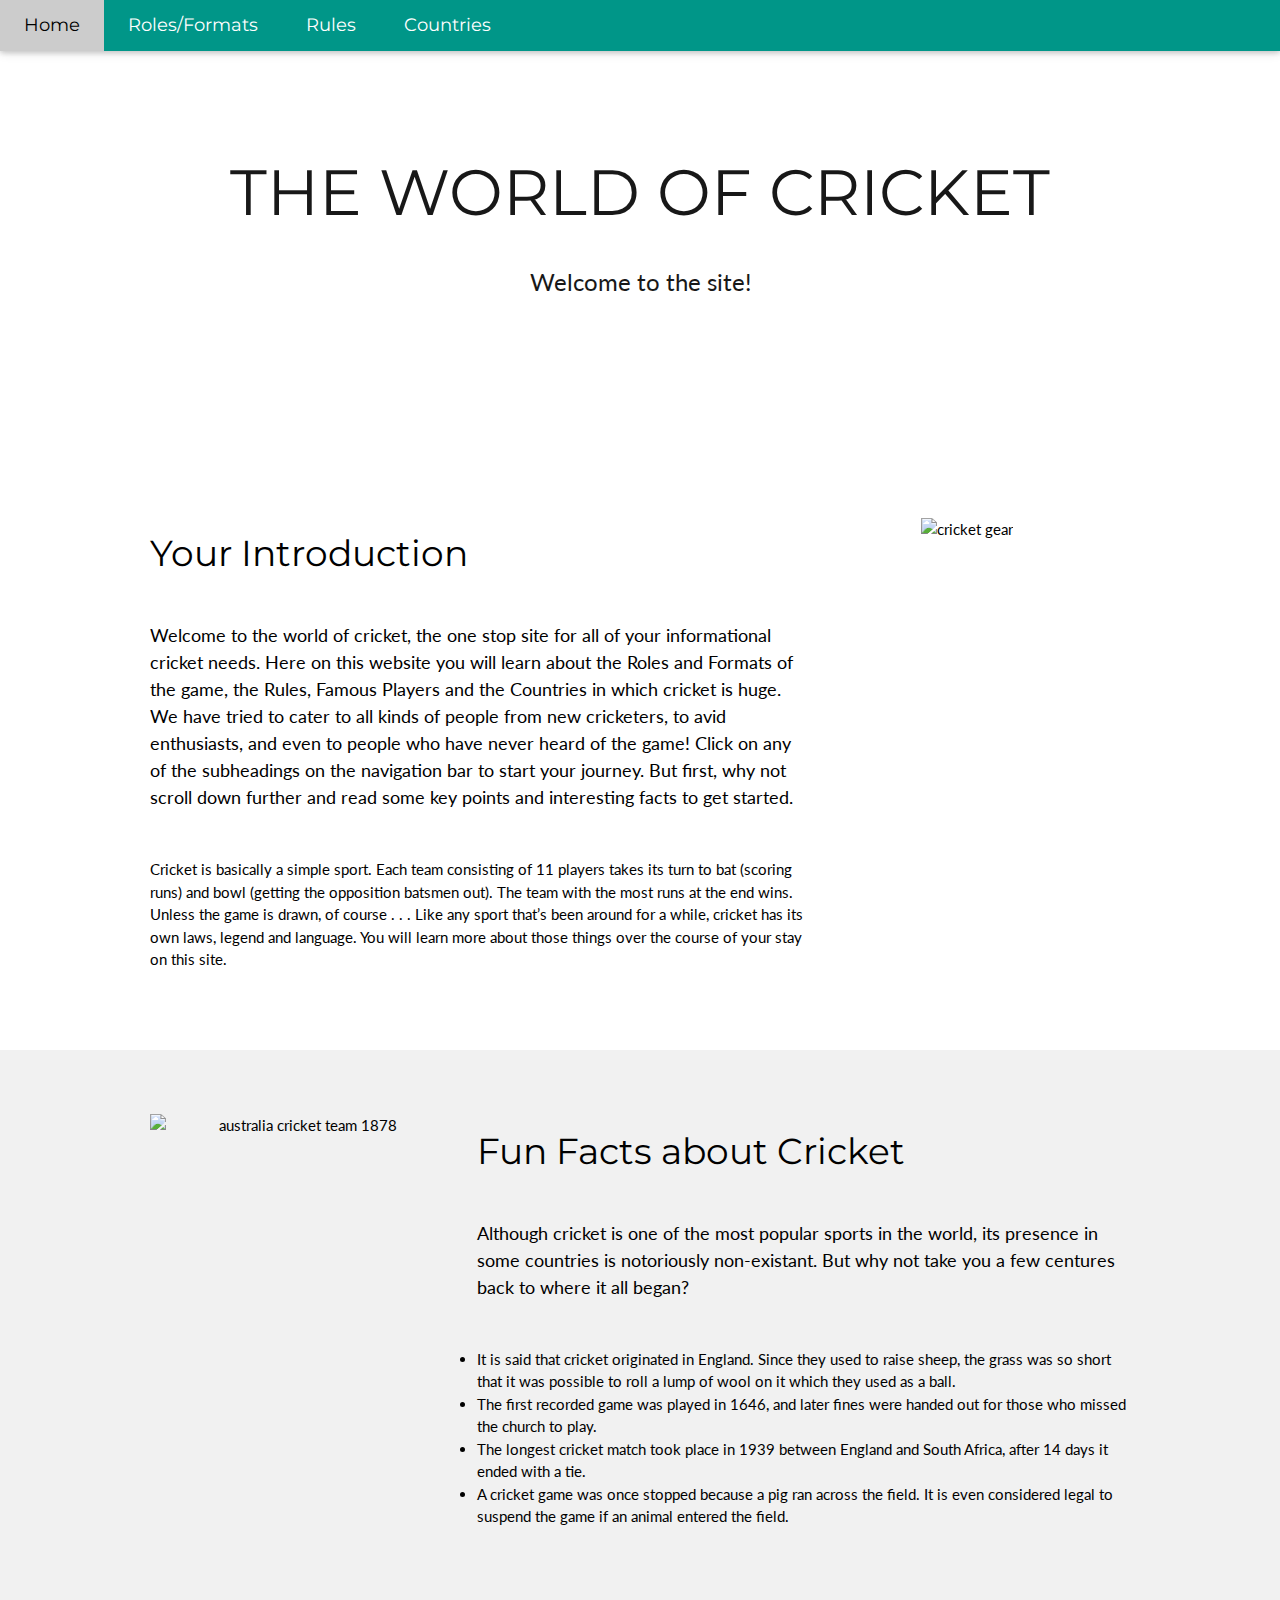
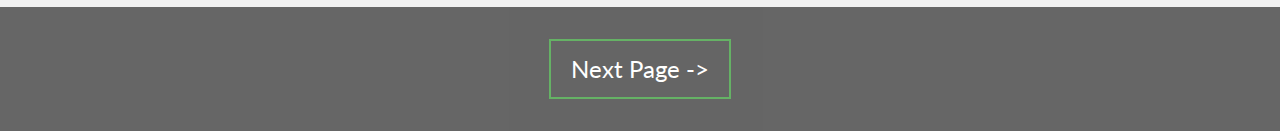
==== index.html @ 3e97fbc5 "8.1 small screen navbar working" ====
<!DOCTYPE html>
<html lang="en">
<title>The World of Cricket - Home</title>
<meta charset="UTF-8">
<meta name="viewport" content="width=device-width, initial-scale=1">
<link rel="stylesheet" href="https://www.w3schools.com/w3css/4/w3.css">
<link rel="stylesheet" href="https://fonts.googleapis.com/css?family=Lato">
<link rel="stylesheet" href="https://fonts.googleapis.com/css?family=Montserrat">
<link rel="stylesheet" href="https://cdnjs.cloudflare.com/ajax/libs/font-awesome/4.7.0/css/font-awesome.min.css">
<style>
body,h1,h2,h3,h4,h5,h6 {font-family: "Lato", sans-serif}
.w3-bar,h1,button {font-family: "Montserrat", sans-serif}
a {text-decoration: none;   background-color: black; color: white; border: 2px solid green; padding: 10px 20px; text-align: center; text-decoration: none; display: inline-block;
}
header {background-image: url(https://upload.wikimedia.org/wikipedia/commons/3/3e/Cricket_picture.jpg); background-repeat:no-repeat; background-position:center; background-size:cover; max-width: 100%; height: auto; opacity: 0.9;
    
    }
</style>
<body>

<!-- Navbar -->
<div class="w3-top">
  <div class="w3-bar w3-teal w3-card w3-left-align w3-large">
    <a class="w3-bar-item w3-button w3-hide-medium w3-hide-large w3-right w3-padding-large w3-hover-white w3-large w3-teal" href="javascript:void(0);" onclick="myFunction()" title="Toggle Navigation Menu"><i class="fa fa-bars"></i></a>
    <a href="index.html" class="w3-bar-item w3-button w3-padding-large w3-white">Home</a>
    <a href="page2.html" class="w3-bar-item w3-button w3-hide-small w3-padding-large w3-hover-white">Roles/Formats</a>
    <a href="page3.html" class="w3-bar-item w3-button w3-hide-small w3-padding-large w3-hover-white">Rules</a>
    <a href="page5.html" class="w3-bar-item w3-button w3-hide-small w3-padding-large w3-hover-white">Countries</a>
  </div>

  <!-- Navbar on small screens -->
  <div id="navDemo" class="w3-bar-block w3-white w3-hide w3-hide-large w3-hide-medium w3-large">
    <a href="page2.html" class="w3-bar-item w3-button w3-padding-large">Roles/Formats</a>
    <a href="page3.html" class="w3-bar-item w3-button w3-padding-large">Rules</a>
    <a href="page5.html" class="w3-bar-item w3-button w3-padding-large">Countries</a>
  </div>
</div>

<!-- Header -->
<header class="w3-container w3-center" style="padding:128px 16px">
  <h1 class="w3-margin w3-jumbo">THE WORLD OF CRICKET</h1>
  <p class="w3-xlarge">Welcome to the site!</p>
</header>

<!-- First Grid -->
<div class="w3-row-padding w3-padding-64 w3-container">
  <div class="w3-content">
    <div class="w3-twothird">
      <h1>Your Introduction</h1>
      <h5 class="w3-padding-32">Welcome to the world of cricket, the one stop site for all of your informational cricket needs. Here on this website you will learn about the Roles and Formats of the game, the Rules, Famous Players and the Countries in which cricket is huge. We have tried to cater to all kinds of people from new cricketers, to avid enthusiasts, and even to people who have never heard of the game! Click on any of the subheadings on the navigation bar to start your journey. But first, why not scroll down further and read some key points and interesting facts to get started.</h5>

      <p class="w3-text-black">Cricket is basically a simple sport. Each team consisting of 11 players takes its turn to bat (scoring runs) and bowl (getting the opposition batsmen out). The team with the most runs at the end wins. Unless the game is drawn, of course . . . Like any sport that’s been around for a while, cricket has its own laws, legend and language. You will learn more about those things over the course of your stay on this site.</p>
    </div>

    <div class="w3-third w3-center">
      <img src="http://3.bp.blogspot.com/_sA_hdLZwb6w/RX0hBMF74aI/AAAAAAAAACo/v4LbACdPpus/s400/cricket.gif" alt="cricket gear">
    </div>
  </div>
</div>

<!-- Second Grid -->
<div class="w3-row-padding w3-light-grey w3-padding-64 w3-container">
  <div class="w3-content">
    <div class="w3-third w3-center">
      <img src="https://upload.wikimedia.org/wikipedia/commons/b/bc/Australia_cricket_team_1878.jpg" alt="australia cricket team 1878" height="400px" align="left" width="300px">
    </div>

    <div class="w3-twothird">
      <h1>Fun Facts about Cricket</h1>
      <h5 class="w3-padding-32">Although cricket is one of the most popular sports in the world, its presence in some countries is notoriously non-existant. But why not take you a few centures back to where it all began?</h5>

      <p class="w3-text-black"><li>It is said that cricket originated in England. Since they used to raise sheep, the grass was so short that it was possible to roll a lump of wool on it which they used as a ball.</li>
      <li>The first recorded game was played in 1646, and later fines were handed out for those who missed the church to play.</li><li>The longest cricket match took place in 1939 between England and South Africa, after 14 days it ended with a tie.</li>
      <li>A cricket game was once stopped because a pig ran across the field. It is even considered legal to suspend the game if an animal entered the field.</li>
      </p>
    </div>
  </div>
</div>

<div class="w3-container w3-black w3-center w3-opacity w3-padding-16">
    <a href="page2.html" class="w3-margin w3-xlarge">Next Page -></a>
</div>

<script>
// Used to toggle the menu on small screens when clicking on the menu button
function myFunction() {
  var x = document.getElementById("navDemo");
  if (x.className.indexOf("w3-show") == -1) {
    x.className += " w3-show";
  } else { 
    x.className = x.className.replace(" w3-show", "");
  }
}
</script>

</body>
</html>
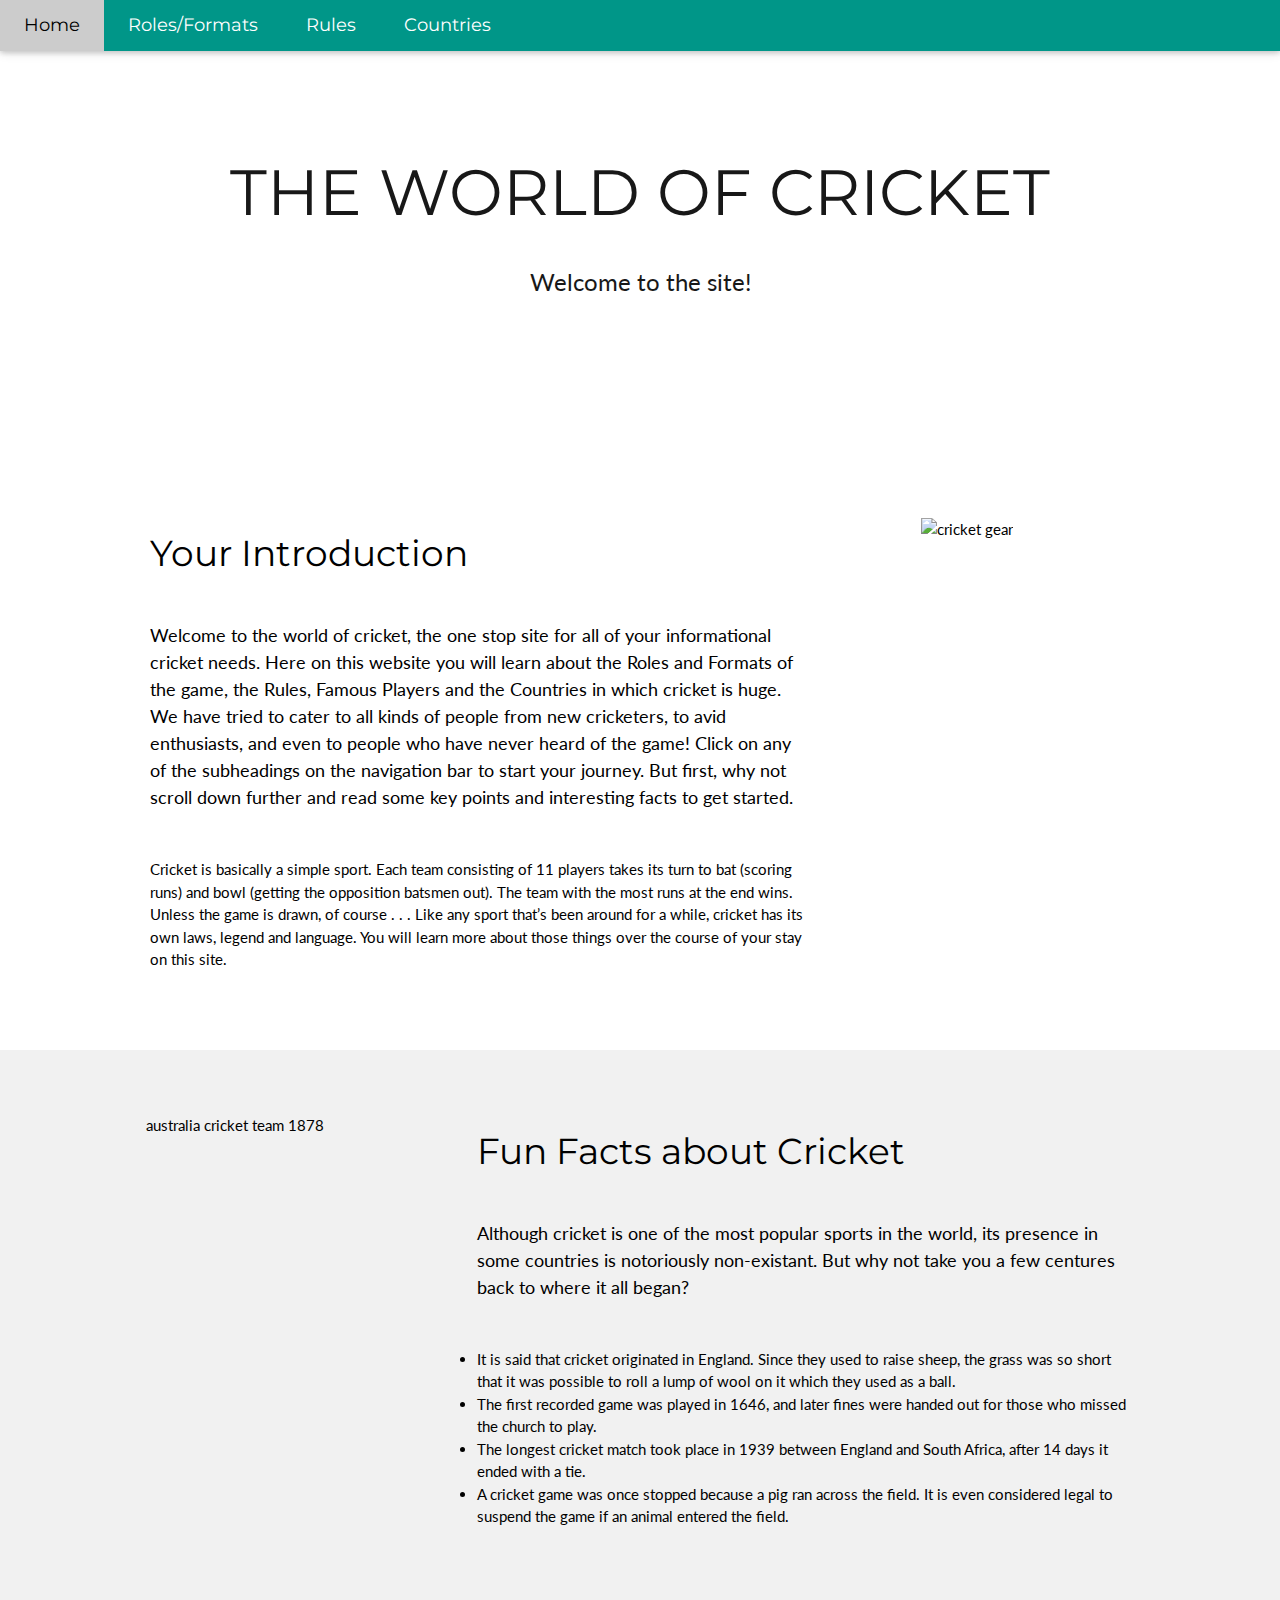
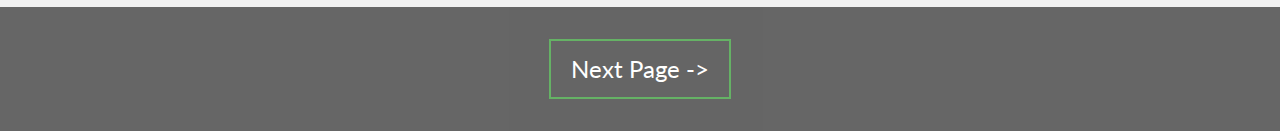
==== commit 49159153: "9.1.1 changed image width" ====
--- a/index.html
+++ b/index.html
@@ -62,7 +62,7 @@
 <div class="w3-row-padding w3-light-grey w3-padding-64 w3-container">
   <div class="w3-content">
     <div class="w3-third w3-center">
-      <img src="https://upload.wikimedia.org/wikipedia/commons/b/bc/Australia_cricket_team_1878.jpg" alt="australia cricket team 1878" height="400px" align="left" width="300px">
+      <img src="https://upload.wikimedia.org/wikipedia/commons/b/bc/Australia_cricket_team_1878.jpg" alt="australia cricket team 1878" height="400px" align="right" width="500px">
     </div>
 
     <div class="w3-twothird">
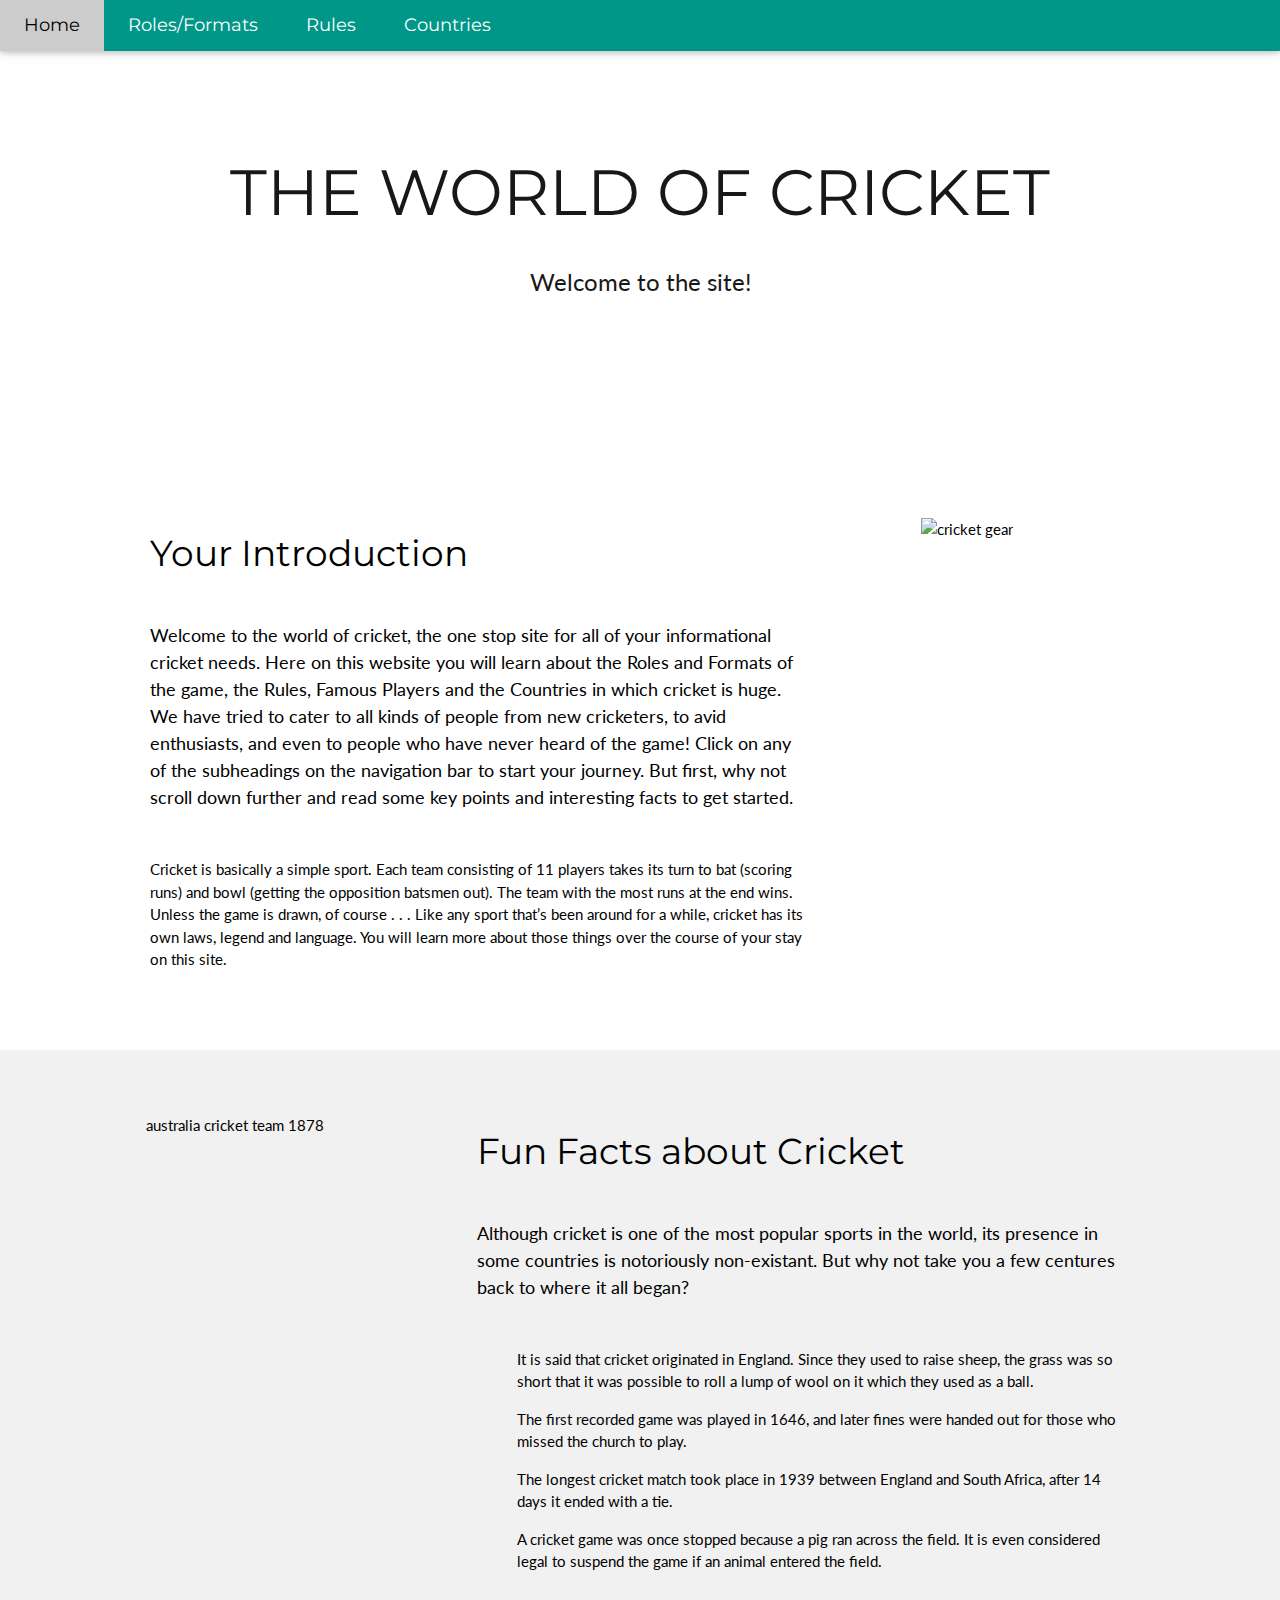
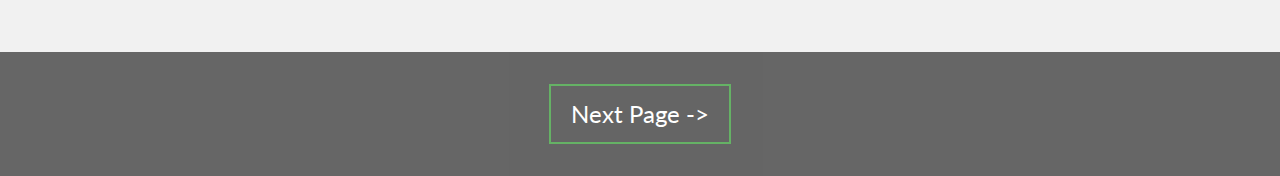
==== commit 7e488dcb: "9.1.2 validated using w3" ====
--- a/index.html
+++ b/index.html
@@ -62,17 +62,17 @@
 <div class="w3-row-padding w3-light-grey w3-padding-64 w3-container">
   <div class="w3-content">
     <div class="w3-third w3-center">
-      <img src="https://upload.wikimedia.org/wikipedia/commons/b/bc/Australia_cricket_team_1878.jpg" alt="australia cricket team 1878" height="400px" align="right" width="500px">
+      <img src="https://upload.wikimedia.org/wikipedia/commons/b/bc/Australia_cricket_team_1878.jpg" alt="australia cricket team 1878" height="400" align="right" width="500">
     </div>
 
     <div class="w3-twothird">
       <h1>Fun Facts about Cricket</h1>
       <h5 class="w3-padding-32">Although cricket is one of the most popular sports in the world, its presence in some countries is notoriously non-existant. But why not take you a few centures back to where it all began?</h5>
 
-      <p class="w3-text-black"><li>It is said that cricket originated in England. Since they used to raise sheep, the grass was so short that it was possible to roll a lump of wool on it which they used as a ball.</li>
-      <li>The first recorded game was played in 1646, and later fines were handed out for those who missed the church to play.</li><li>The longest cricket match took place in 1939 between England and South Africa, after 14 days it ended with a tie.</li>
-      <li>A cricket game was once stopped because a pig ran across the field. It is even considered legal to suspend the game if an animal entered the field.</li>
-      </p>
+      <p class="w3-text-black"><ol>It is said that cricket originated in England. Since they used to raise sheep, the grass was so short that it was possible to roll a lump of wool on it which they used as a ball.</ol>
+      <ol>The first recorded game was played in 1646, and later fines were handed out for those who missed the church to play.</ol><ol>The longest cricket match took place in 1939 between England and South Africa, after 14 days it ended with a tie.</ol>
+      <ol>A cricket game was once stopped because a pig ran across the field. It is even considered legal to suspend the game if an animal entered the field.</ol>
+      
     </div>
   </div>
 </div>
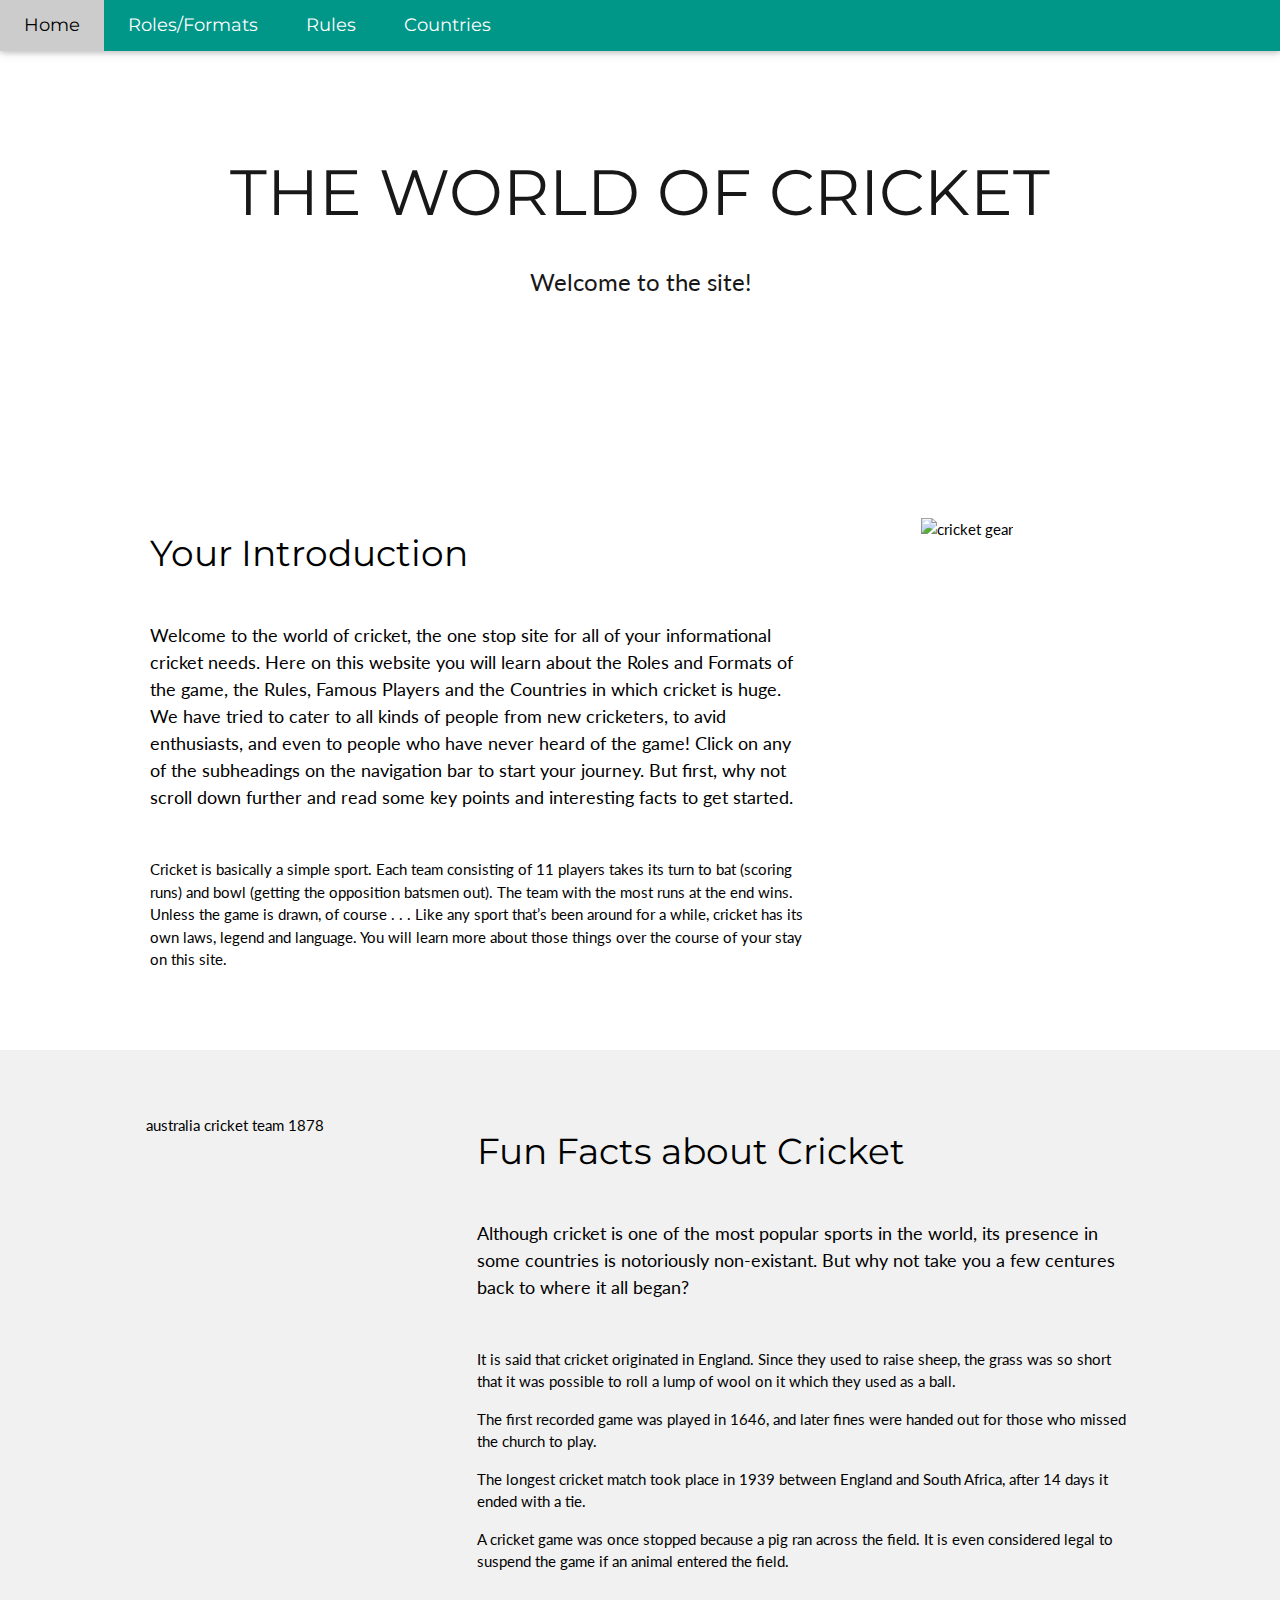
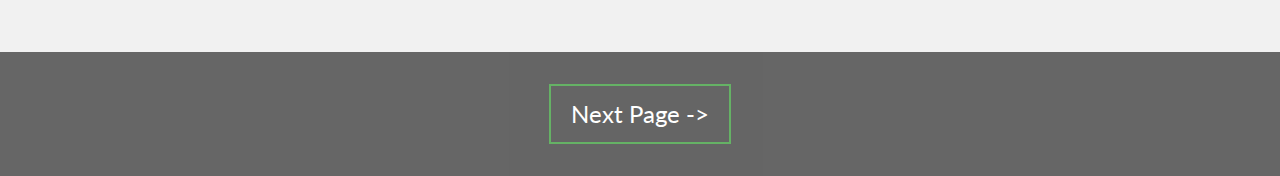
==== commit fc3a0f2f: "9.1.3 finished validating using w3 (made changes)" ====
--- a/index.html
+++ b/index.html
@@ -10,11 +10,8 @@
 <style>
 body,h1,h2,h3,h4,h5,h6 {font-family: "Lato", sans-serif}
 .w3-bar,h1,button {font-family: "Montserrat", sans-serif}
-a {text-decoration: none;   background-color: black; color: white; border: 2px solid green; padding: 10px 20px; text-align: center; text-decoration: none; display: inline-block;
-}
-header {background-image: url(https://upload.wikimedia.org/wikipedia/commons/3/3e/Cricket_picture.jpg); background-repeat:no-repeat; background-position:center; background-size:cover; max-width: 100%; height: auto; opacity: 0.9;
-    
-    }
+a {text-decoration: none;   background-color: black; color: white; border: 2px solid green; padding: 10px 20px; text-align: center; text-decoration: none; display: inline-block;}
+header {background-image: url(https://upload.wikimedia.org/wikipedia/commons/3/3e/Cricket_picture.jpg); background-repeat:no-repeat; background-position:center; background-size:cover; max-width: 100%; height: auto; opacity: 0.9;}
 </style>
 <body>
 
@@ -69,9 +66,9 @@
       <h1>Fun Facts about Cricket</h1>
       <h5 class="w3-padding-32">Although cricket is one of the most popular sports in the world, its presence in some countries is notoriously non-existant. But why not take you a few centures back to where it all began?</h5>
 
-      <p class="w3-text-black"><ol>It is said that cricket originated in England. Since they used to raise sheep, the grass was so short that it was possible to roll a lump of wool on it which they used as a ball.</ol>
-      <ol>The first recorded game was played in 1646, and later fines were handed out for those who missed the church to play.</ol><ol>The longest cricket match took place in 1939 between England and South Africa, after 14 days it ended with a tie.</ol>
-      <ol>A cricket game was once stopped because a pig ran across the field. It is even considered legal to suspend the game if an animal entered the field.</ol>
+        <p class="w3-text-black"><p>It is said that cricket originated in England. Since they used to raise sheep, the grass was so short that it was possible to roll a lump of wool on it which they used as a ball.</p>
+        <p>The first recorded game was played in 1646, and later fines were handed out for those who missed the church to play.</p><p>The longest cricket match took place in 1939 between England and South Africa, after 14 days it ended with a tie.</p>
+       <p>A cricket game was once stopped because a pig ran across the field. It is even considered legal to suspend the game if an animal entered the field.</p>
       
     </div>
   </div>
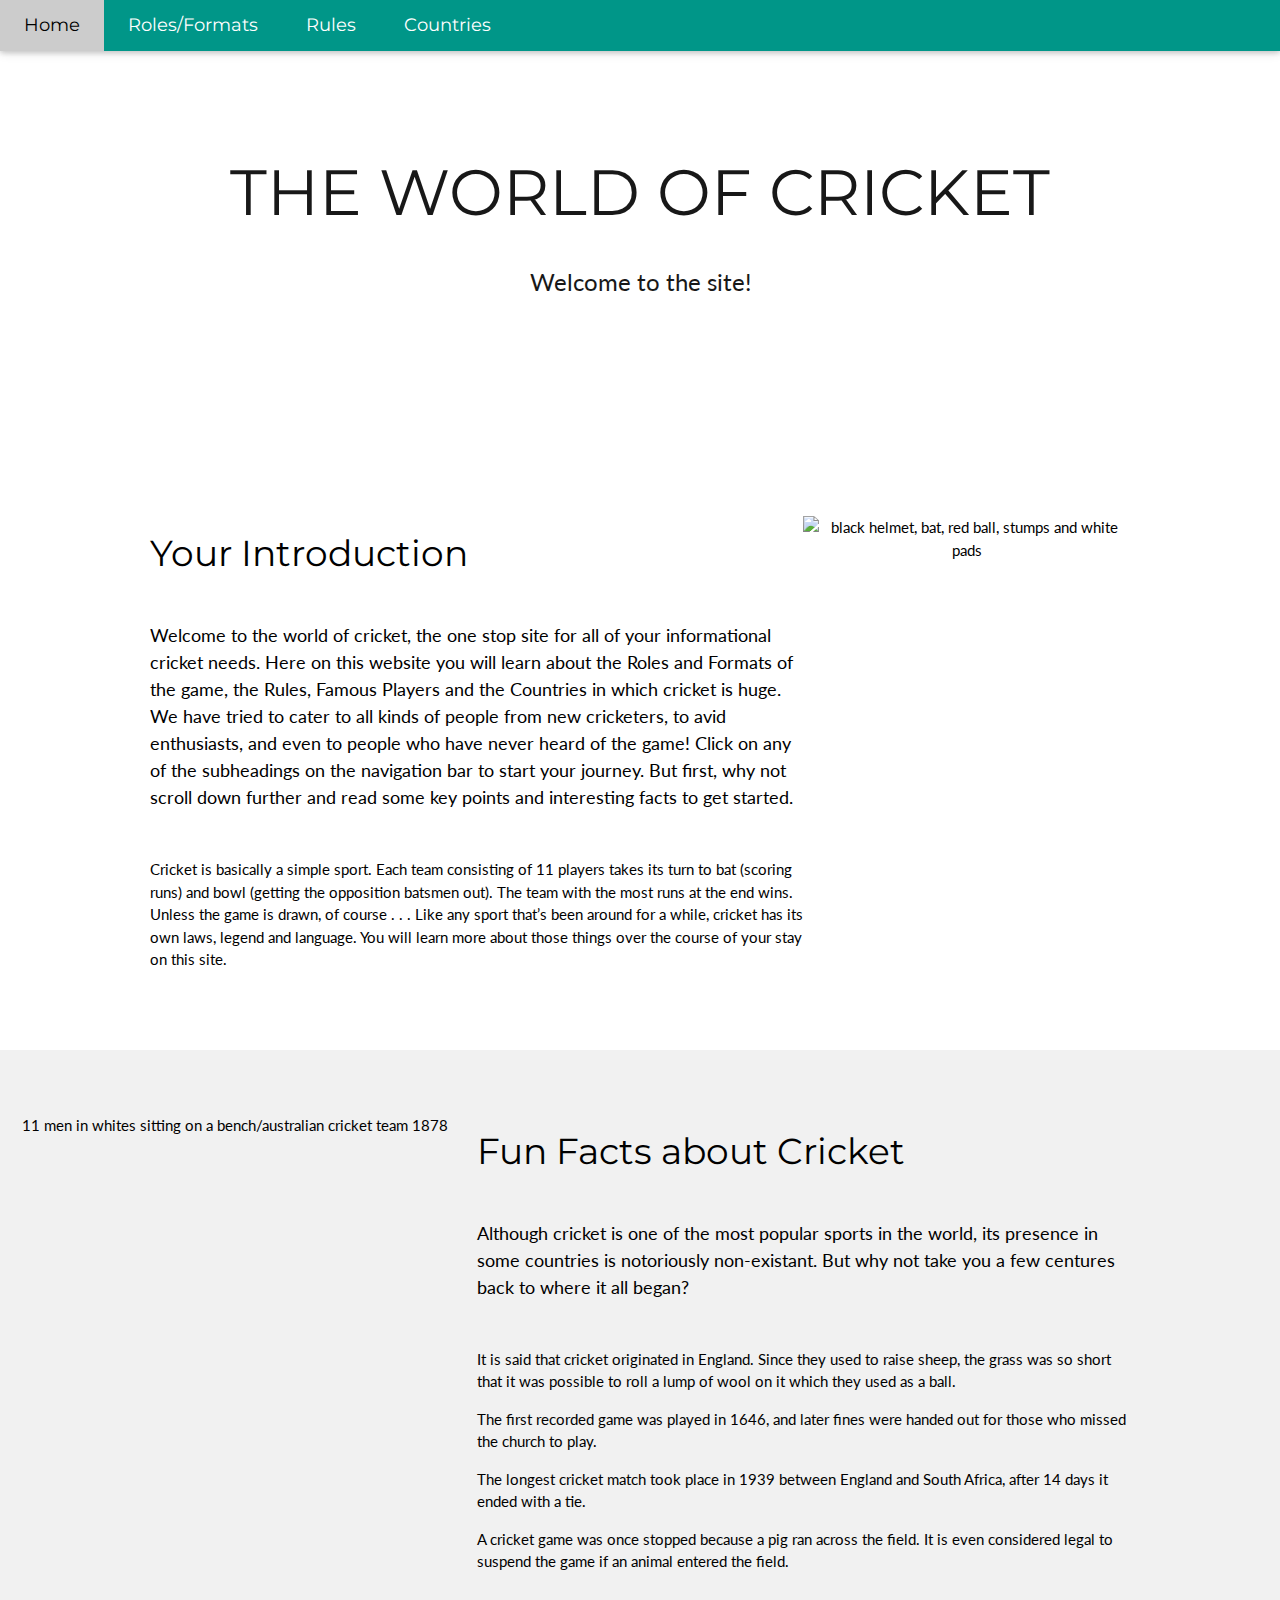
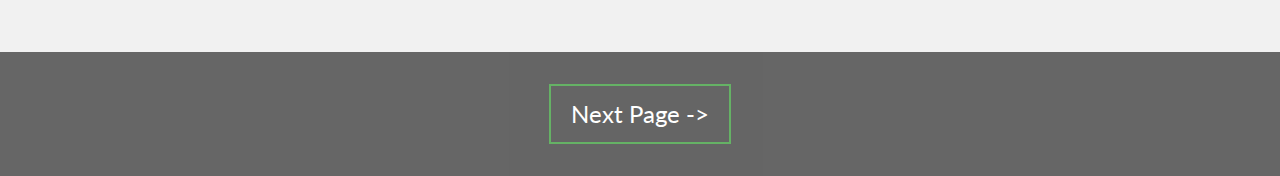
==== commit f9f369d4: "Version 11 - FINAL VERSION" ====
--- a/index.html
+++ b/index.html
@@ -12,6 +12,7 @@
 .w3-bar,h1,button {font-family: "Montserrat", sans-serif}
 a {text-decoration: none;   background-color: black; color: white; border: 2px solid green; padding: 10px 20px; text-align: center; text-decoration: none; display: inline-block;}
 header {background-image: url(https://upload.wikimedia.org/wikipedia/commons/3/3e/Cricket_picture.jpg); background-repeat:no-repeat; background-position:center; background-size:cover; max-width: 100%; height: auto; opacity: 0.9;}
+.right {float:right;}
 </style>
 <body>
 
@@ -50,7 +51,7 @@
     </div>
 
     <div class="w3-third w3-center">
-      <img src="http://3.bp.blogspot.com/_sA_hdLZwb6w/RX0hBMF74aI/AAAAAAAAACo/v4LbACdPpus/s400/cricket.gif" alt="cricket gear">
+      <img src="http://3.bp.blogspot.com/_sA_hdLZwb6w/RX0hBMF74aI/AAAAAAAAACo/v4LbACdPpus/s400/cricket.gif" alt="black helmet, bat, red ball, stumps and white pads">
     </div>
   </div>
 </div>
@@ -58,8 +59,8 @@
 <!-- Second Grid -->
 <div class="w3-row-padding w3-light-grey w3-padding-64 w3-container">
   <div class="w3-content">
-    <div class="w3-third w3-center">
-      <img src="https://upload.wikimedia.org/wikipedia/commons/b/bc/Australia_cricket_team_1878.jpg" alt="australia cricket team 1878" height="400" align="right" width="500">
+    <div class="w3-third w3-center w3-hide-medium w3-hide-small">
+      <img src="https://upload.wikimedia.org/wikipedia/commons/b/bc/Australia_cricket_team_1878.jpg" alt="11 men in whites sitting on a bench/australian cricket team 1878" height="400" class="right" width="500">
     </div>
 
     <div class="w3-twothird">
